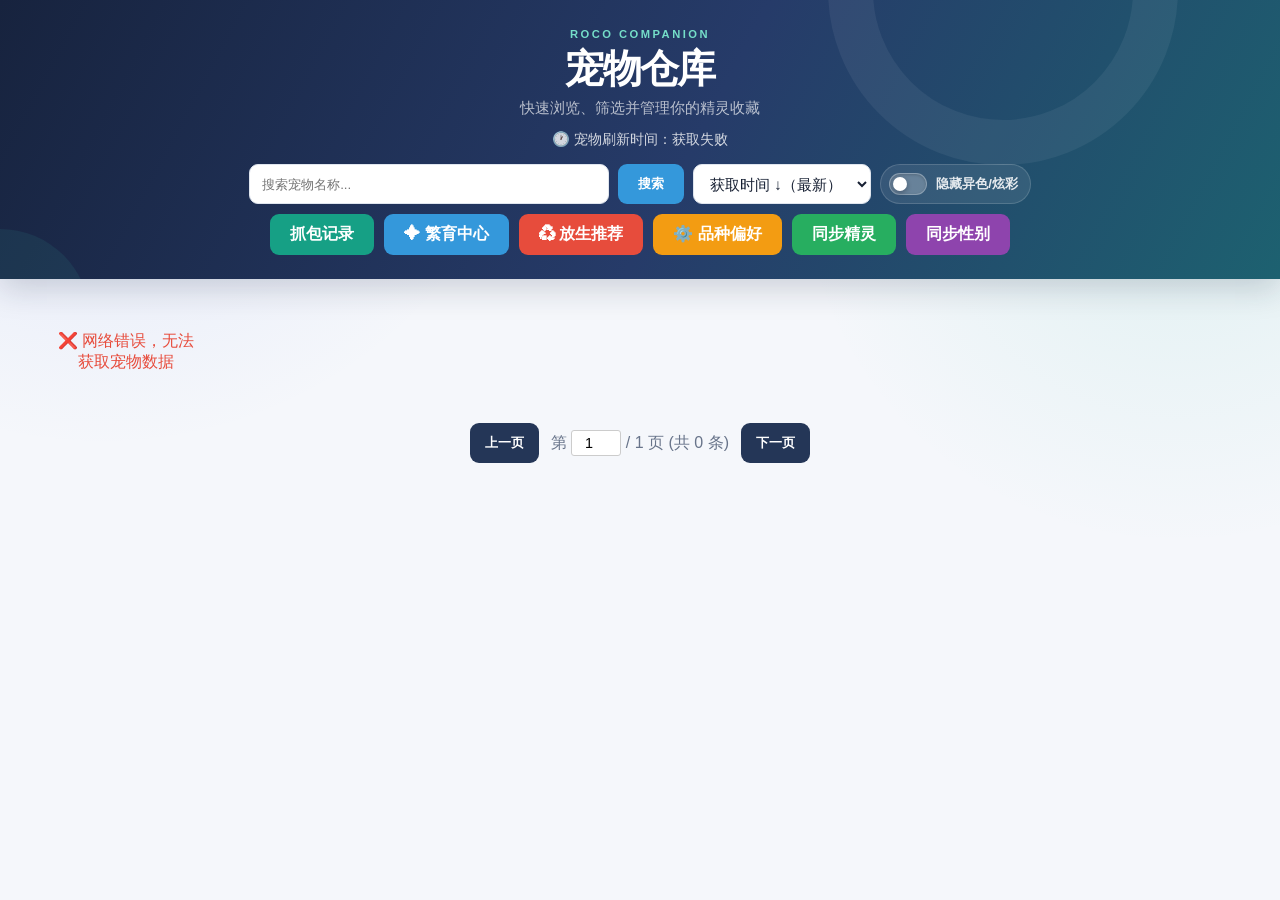
==== frontend/index.html @ fad0c835 "改道记录不限时，并按信封后的下行头解密 下行明文在 16 字节信封之后，opcode 在这段头的前 4 字节。start.bat 会先请求管理员权限，抓包改由停止记录结束。" ====
<!DOCTYPE html>
<html lang="zh-CN">
<head>
    <meta charset="UTF-8">
    <meta name="viewport" content="width=device-width, initial-scale=1.0">
    <title>洛克王国：世界 宠物仓库</title>
    <link rel="stylesheet" href="style.css?v=3">
</head>
<body class="page page-warehouse">
    <div id="app">
        <header class="app-header">
            <div class="header-eyebrow">ROCO COMPANION</div>
            <h1>宠物仓库</h1>
            <p class="header-subtitle">快速浏览、筛选并管理你的精灵收藏</p>
            <div id="refreshTimeDisplay" style="font-size: 0.9em; color: rgba(255,255,255,0.8); margin: 5px 0;">
                🕐 宠物刷新时间：<span id="refreshTimeValue">加载中...</span>
            </div>
            <div class="search-bar">
                <input type="text" id="searchInput" placeholder="搜索宠物名称...">
                <button id="searchBtn">搜索</button>
                <select id="sortSelect" style="padding:6px 10px;border:none;border-radius:4px;font-size:0.95em;cursor:pointer;">
                    <option value="time_desc">获取时间 ↓（最新）</option>
                    <option value="time_asc">获取时间 ↑（最早）</option>
                    <option value="base_id">按图鉴编号 ↑</option>
                </select>
                <label class="mutation-toggle" title="开启后不显示异色、炫彩及异色炫彩精灵">
                    <input type="checkbox" id="hideMutationCheck">
                    <span class="toggle-track" aria-hidden="true"></span>
                    <span class="toggle-label">隐藏异色/炫彩</span>
                </label>
            </div>
            <div class="header-actions" style="margin-top: 10px; display: flex; justify-content: center; gap: 10px; align-items: center;">
                <a href="packets.html" class="nav-btn" style="text-decoration: none; display: inline-block; background: #16a085; color: white; padding: 10px 20px; border-radius: 4px;">抓包记录</a>
                <a href="breeding.html" class="nav-btn nav-primary" style="text-decoration: none; display: inline-block; background: #3498db; color: white; padding: 10px 20px; border-radius: 4px;">✦ 繁育中心</a>
                <a href="release.html" class="nav-btn nav-danger" style="text-decoration: none; display: inline-block; background: #e74c3c; color: white; padding: 10px 20px; border-radius: 4px;">♻ 放生推荐</a>
                <button id="configSpeciesBtn" style="padding: 10px 20px; background: #f39c12; color: white; border: none; border-radius: 4px; cursor: pointer; font-size: 1em;">⚙️ 品种偏好</button>
                <button id="syncBtn" style="padding: 10px 20px; background: #27ae60; color: white; border: none; border-radius: 4px; cursor: pointer; font-size: 1em;">同步精灵</button>
                <button id="syncGenderBtn" style="padding: 10px 20px; background: #8e44ad; color: white; border: none; border-radius: 4px; cursor: pointer; font-size: 1em;">同步性别</button>
            </div>
            <div id="syncProgress" style="display: none; margin-top: 12px; padding: 0 20px;">
                <div style="background: rgba(255,255,255,0.15); border-radius: 4px; overflow: hidden; height: 22px; position: relative;">
                    <div id="syncProgressBar" style="height: 100%; background: linear-gradient(90deg, #2ecc71, #27ae60); width: 0%; transition: width 0.3s ease; border-radius: 4px;"></div>
                    <span id="syncProgressText" style="position: absolute; top: 50%; left: 50%; transform: translate(-50%, -50%); font-size: 0.85em; color: white; text-shadow: 0 1px 2px rgba(0,0,0,0.3);">0%</span>
                </div>
                <div id="syncLog" style="margin-top: 8px; max-height: 120px; overflow-y: auto; font-size: 0.85em; color: rgba(255,255,255,0.85); text-align: left; padding: 0 4px;"></div>
            </div>
            <div id="syncGenderProgress" style="display: none; margin-top: 12px; padding: 0 20px;">
                <div style="background: rgba(255,255,255,0.15); border-radius: 4px; overflow: hidden; height: 22px; position: relative;">
                    <div id="syncGenderProgressBar" style="height: 100%; background: linear-gradient(90deg, #9b59b6, #8e44ad); width: 0%; transition: width 0.3s ease; border-radius: 4px;"></div>
                    <span id="syncGenderProgressText" style="position: absolute; top: 50%; left: 50%; transform: translate(-50%, -50%); font-size: 0.85em; color: white; text-shadow: 0 1px 2px rgba(0,0,0,0.3);">0%</span>
                </div>
                <div id="syncGenderLog" style="margin-top: 8px; max-height: 120px; overflow-y: auto; font-size: 0.85em; color: rgba(255,255,255,0.85); text-align: left; padding: 0 4px;"></div>
            </div>
        </header>

        <main>
            <div id="petList" class="pet-grid">
                <!-- 宠物卡片将在这里动态生成 -->
            </div>
            <div class="pagination">
                <button id="prevBtn">上一页</button>
                <span id="pageInfo">第 <input id="pageInput" type="number" min="1" value="1" style="width:50px;text-align:center;padding:4px;border:1px solid #ccc;border-radius:3px;font-size:0.9em;"> / <span id="totalPages">1</span> 页 (共 <span id="totalCount">0</span> 条)</span>
                <button id="nextBtn">下一页</button>
            </div>
        </main>
    </div>

    <!-- 全局品种配置弹窗 -->
    <div id="globalConfigModal" class="modal-overlay" style="display:none;">
        <div class="modal-content">
            <div class="modal-header">
                <h2>品种偏好配置</h2>
                <button id="closeGlobalConfigBtn" style="background:none;border:none;font-size:1.5em;cursor:pointer;">×</button>
            </div>
            <div class="modal-body">
                <table class="config-table">
                    <thead>
                        <tr>
                            <th>品种名称</th>
                            <th>偏好性格<br><small>点击选</small></th>
                            <th>最少保留</th>
                        </tr>
                    </thead>
                    <tbody id="globalConfigTableBody">
                    </tbody>
                </table>
            </div>
            <div class="modal-footer">
                <button id="saveGlobalConfigBtn" style="padding: 10px 30px; background: #27ae60; color: white; border: none; border-radius: 4px; cursor: pointer; font-size: 1em;">保存全部</button>
                <button id="cancelGlobalConfigBtn" style="padding: 10px 30px; background: #95a5a6; color: white; border: none; border-radius: 4px; cursor: pointer; font-size: 1em; margin-left: 10px;">取消</button>
            </div>
        </div>
    </div>

    <!-- 品种单配弹窗 -->
    <div id="speciesConfigModal" class="modal-overlay" style="display:none;">
        <div class="modal-content" style="max-width: 430px;">
            <div class="modal-header">
                <h2 id="speciesConfigTitle">品种配置</h2>
                <button id="closeSpeciesModalBtn" style="background:none;border:none;font-size:1.5em;cursor:pointer;">×</button>
            </div>
            <div class="modal-body">
                <div class="form-group">
                    <label>偏好性格 (点击选取):</label>
                    <div id="speciesNatureContainer" class="nature-tag-grid"></div>
                </div>
                <div class="form-group">
                    <label>最少保留 (不含特长):</label>
                    <input type="number" id="speciesKeepCount" value="3" min="1" max="99" style="width: 80px; padding: 6px;">
                </div>
            </div>
            <div class="modal-footer">
                <button id="saveSpeciesConfigBtn" style="padding: 10px 30px; background: #27ae60; color: white; border: none; border-radius: 4px; cursor: pointer; font-size: 1em;">保存</button>
                <button id="cancelSpeciesConfigBtn" style="padding: 10px 30px; background: #95a5a6; color: white; border: none; border-radius: 4px; cursor: pointer; font-size: 1em; margin-left: 10px;">取消</button>
            </div>
        </div>
    </div>

    <script src="app.js?v=3"></script>
</body>
</html>
---- frontend/style.css ----
* { box-sizing: border-box; }

body {
    font-family: 'Segoe UI', Tahoma, Geneva, Verdana, sans-serif;
    background-color: #f4f7f6;
    margin: 0;
    padding: 0;
    color: #333;
}

header {
    background-color: #2c3e50;
    color: white;
    padding: 20px;
    text-align: center;
}

.search-bar {
    margin-top: 15px;
}

.search-bar input {
    padding: 10px;
    width: 300px;
    border: none;
    border-radius: 4px;
}

.search-bar button {
    padding: 10px 20px;
    background-color: #3498db;
    color: white;
    border: none;
    border-radius: 4px;
    cursor: pointer;
}

.search-bar button:hover {
    background-color: #2980b9;
}

main {
    padding: 20px;
    max-width: 1600px;
    margin: 0 auto;
}

.pet-grid {
    display: grid;
    grid-template-columns: repeat(6, 1fr);
    gap: 15px;
}

.pet-card {
    background: white;
    border-radius: 8px;
    box-shadow: 0 4px 6px rgba(0,0,0,0.1);
    padding: 12px;
    transition: transform 0.2s, background-color 0.3s;
    min-width: 240px;
}

.pet-card.male {
    background-color: #e3f2fd;
}

.pet-card.female {
    background-color: #fce4ec;
}

.gender-male { color: #1976d2; font-weight: bold; }
.gender-female { color: #c2185b; font-weight: bold; }

.pet-card:hover {
    transform: translateY(-5px);
}

/* ---- 放生推荐状态边框 ---- */
.pet-card.card-recommended {
    border: 2px solid #e74c3c;
    box-shadow: 0 4px 6px rgba(231, 76, 60, 0.15);
}

.pet-card.card-kept {
    border: 2px solid #27ae60;
    box-shadow: 0 4px 6px rgba(39, 174, 96, 0.15);
}

/* ---- 放生推荐徽章 ---- */
.release-badge {
    display: inline-block;
    font-size: 0.75em;
    padding: 2px 6px;
    border-radius: 3px;
    font-weight: bold;
    margin-left: 4px;
}

.release-badge.rec {
    background: #fde8e8;
    color: #c0392b;
}

.release-badge.kept {
    background: #e8f8e8;
    color: #27ae60;
}

/* ---- 头部 ---- */
.pet-header {
    display: flex;
    justify-content: space-between;
    align-items: center;
    border-bottom: 1px solid #eee;
    padding-bottom: 8px;
    margin-bottom: 8px;
    gap: 4px;
}

.pet-header-left {
    display: flex;
    align-items: center;
    gap: 6px;
    min-width: 0;
}

.ball-icon {
    width: 28px;
    height: 28px;
    border-radius: 50%;
    flex-shrink: 0;
}

.pet-name {
    font-size: 1.1em;
    font-weight: bold;
    white-space: nowrap;
    overflow: hidden;
    text-overflow: ellipsis;
}

.pet-level {
    color: #7f8c8d;
    font-size: 0.85em;
    white-space: nowrap;
}

.pet-sn {
    color: #95a5a6;
    font-size: 0.75em;
    white-space: nowrap;
}

/* ---- 徽章行 ---- */
.badge-row {
    display: flex;
    flex-wrap: wrap;
    gap: 4px;
    margin-bottom: 8px;
    align-items: center;
}

.badge {
    display: inline-flex;
    align-items: center;
    gap: 3px;
    padding: 2px 6px;
    border-radius: 3px;
    font-size: 0.7em;
    font-weight: bold;
    white-space: nowrap;
    line-height: 1.4;
}

.badge-talent-1 { background:#ecf0f1; color:#7f8c8d; }
.badge-talent-2 { background:#d1f2eb; color:#1abc9c; }
.badge-talent-3 { background:#d6eaf8; color:#3498db; }
.badge-talent-4 { background:#fef5e7; color:#f39c12; }

.badge-bloodline {
    background: #f3e5f5;
    color: #7b1fa2;
}

.badge-type {
    background: #e8eaf6;
    color: #283593;
}

.badge-medal {
    background: #fff8e1;
    color: #f57f17;
    cursor: default;
}

.badge-talent-skill {
    background: #fef9e7;
    color: #d4ac0d;
    border: 1px solid #f9e79f;
}

/* ---- 内容区 ---- */
.pet-content {
    display: flex;
    justify-content: center;
    align-items: center;
    margin-bottom: 8px;
}

.hexagon-container { flex: 0 0 auto; }

/* ---- 个体值表格 ---- */
.stats-table {
    width: 100%;
    border-collapse: collapse;
    font-size: 0.78em;
    margin-bottom: 8px;
}

.stats-table th,
.stats-table td {
    padding: 2px 4px;
    text-align: center;
    border-bottom: 1px solid #f0f0f0;
}

.stats-table th {
    color: #95a5a6;
    font-weight: normal;
    font-size: 0.9em;
}

.stat-buff  { color: #27ae60; font-weight: bold; }
.stat-debuff { color: #e74c3c; font-weight: bold; }
.stat-talent-positive { color: #f39c12; font-weight: bold; }
.stat-talent-zero { color: #bdc3c7; }

/* ---- 额外信息 ---- */
.extra-info {
    border-top: 1px dashed #eee;
    padding-top: 5px;
    margin-top: 5px;
    font-size: 0.75em;
    color: #7f8c8d;
    display: grid;
    grid-template-columns: 1fr 1fr;
    gap: 2px;
}

.extra-info > div {
    padding: 1px 2px;
}

/* ---- 天赋评级底栏 ---- */
.talent-rank {
    margin-top: 8px;
    padding: 4px;
    border-radius: 4px;
    text-align: center;
    font-weight: bold;
    font-size: 0.85em;
}

.rank-1 { background-color: #ecf0f1; color: #7f8c8d; }
.rank-2 { background-color: #d1f2eb; color: #1abc9c; }
.rank-3 { background-color: #d6eaf8; color: #3498db; }
.rank-4 { background-color: #fef5e7; color: #f39c12; }

/* ---- 翻页 ---- */
.pagination {
    margin-top: 30px;
    text-align: center;
}

.pagination button {
    padding: 10px 15px;
    margin: 0 10px;
    background-color: #2c3e50;
    color: white;
    border: none;
    border-radius: 4px;
    cursor: pointer;
}

.pagination button:disabled {
    background-color: #bdc3c7;
    cursor: not-allowed;
}

/* ---- 尺子 ---- */
.ruler-wrapper {
    margin-top: 2px;
}

.ruler-label {
    font-size: 0.9em;
    margin-bottom: 1px;
    color: #34495e;
}

.ruler-container {
    position: relative;
    height: 5px;
    background-color: #e0e0e0;
    border-radius: 3px;
    margin-bottom: 1px;
}

.ruler-marker {
    position: absolute;
    top: -2px;
    width: 3px;
    height: 9px;
    background-color: #e74c3c;
    border-radius: 2px;
    transform: translateX(-50%);
    box-shadow: 0 0 2px rgba(0,0,0,0.5);
    z-index: 1;
}

.ruler-range {
    display: flex;
    justify-content: space-between;
    font-size: 0.8em;
    color: #bdc3c7;
}

/* ---- 性别按钮 ---- */
.gender-setter {
    margin-top: 8px;
    display: flex;
    justify-content: center;
    gap: 5px;
}

.gender-setter button {
    font-size: 0.75em;
    padding: 2px 6px;
    cursor: pointer;
    border: 1px solid #ccc;
    border-radius: 3px;
    background: #fff;
    color: #555;
}

.gender-setter button:hover {
    background: #f0f0f0;
}

/* ---- 属性名颜色对照 ---- */
.stat-label-hp   { color: #e74c3c; }
.stat-label-atk  { color: #e67e22; }
.stat-label-def  { color: #3498db; }
.stat-label-spa  { color: #9b59b6; }
.stat-label-spd  { color: #1abc9c; }
.stat-label-spe  { color: #f1c40f; }

/* ==================================
   放生推荐页面样式
   ================================== */

/* ---- 概览统计 ---- */
.release-summary {
    display: flex;
    gap: 20px;
    margin-bottom: 20px;
    flex-wrap: wrap;
}

.summary-loading {
    padding: 30px;
    text-align: center;
    color: #95a5a6;
    font-size: 1.1em;
    width: 100%;
}

.summary-stat {
    background: white;
    border-radius: 8px;
    box-shadow: 0 2px 4px rgba(0,0,0,0.08);
    padding: 20px 25px;
    flex: 1;
    min-width: 180px;
    text-align: center;
    display: flex;
    flex-direction: column;
    align-items: center;
    gap: 4px;
}

.summary-stat.recommended {
    border-left: 4px solid #e74c3c;
}

.summary-stat.kept {
    border-left: 4px solid #f39c12;
}

.summary-icon {
    font-size: 1.5em;
}

.summary-label {
    font-size: 0.85em;
    color: #7f8c8d;
}

.summary-value {
    font-size: 1.8em;
    font-weight: bold;
    color: #2c3e50;
}

/* ---- 筛选栏 ---- */
.release-filter-bar {
    background: white;
    border-radius: 8px;
    box-shadow: 0 2px 4px rgba(0,0,0,0.08);
    padding: 12px 20px;
    margin-bottom: 20px;
    display: flex;
    align-items: center;
    gap: 8px;
    flex-wrap: wrap;
    font-size: 0.9em;
}

.release-filter-bar select,
.release-filter-bar input {
    padding: 6px 10px;
    border: 1px solid #ddd;
    border-radius: 4px;
    font-size: 0.9em;
}

/* ---- 品种分组 ---- */
.species-group {
    background: white;
    border-radius: 8px;
    box-shadow: 0 2px 4px rgba(0,0,0,0.08);
    padding: 16px;
    margin-bottom: 16px;
}

.species-group-header {
    display: flex;
    justify-content: space-between;
    align-items: center;
    margin-bottom: 12px;
    padding-bottom: 8px;
    border-bottom: 2px solid #ecf0f1;
}

.species-group-title {
    font-size: 1.15em;
    font-weight: bold;
    color: #2c3e50;
}

.species-group-count {
    font-size: 0.8em;
    font-weight: normal;
    color: #7f8c8d;
}

.text-kept { color: #27ae60; }
.text-recommended { color: #e74c3c; }

.species-member-list {
    font-size: 0.85em;
    color: #7f8c8d;
    margin-bottom: 10px;
    padding: 4px 8px;
    background: #f8f9fa;
    border-radius: 4px;
    display: inline-block;
}

.config-species-btn {
    padding: 6px 14px;
    background: #f39c12;
    color: white;
    border: none;
    border-radius: 4px;
    cursor: pointer;
    font-size: 0.85em;
}

.config-species-btn:hover {
    background: #e67e22;
}

.species-pet-grid {
    display: grid;
    grid-template-columns: repeat(auto-fill, minmax(200px, 1fr));
    gap: 12px;
}

/* ---- 放生推荐卡片 ---- */
.release-pet-card {
    background: #fafafa;
    border-radius: 8px;
    padding: 10px;
    text-align: center;
    border: 2px solid #ecf0f1;
    position: relative;
    font-size: 0.85em;
}

.release-pet-card.recommended {
    border-color: #e74c3c;
    background: #fdf2f2;
}

.release-pet-card.kept {
    border-color: #27ae60;
    background: #f0faf4;
}

.release-pet-card.male {
    background-color: #e3f2fd;
}

.release-pet-card.female {
    background-color: #fce4ec;
}

.release-card-badge {
    font-size: 0.75em;
    font-weight: bold;
    padding: 2px 8px;
    border-radius: 3px;
    margin-bottom: 6px;
    display: inline-block;
}

.badge-rec {
    background: #fdecea;
    color: #e74c3c;
}

.badge-keep {
    background: #e8f8f0;
    color: #27ae60;
}

.release-card-header {
    display: flex;
    justify-content: space-between;
    font-size: 0.8em;
    color: #95a5a6;
    margin-bottom: 4px;
}

.release-card-score {
    font-size: 2em;
    font-weight: bold;
    margin: 4px 0;
    line-height: 1.2;
}

.score-high { color: #27ae60; }
.score-mid { color: #f39c12; }
.score-low { color: #e74c3c; }

.release-card-name {
    font-weight: bold;
    font-size: 0.95em;
    margin-bottom: 4px;
    white-space: nowrap;
    overflow: hidden;
    text-overflow: ellipsis;
}

.release-card-stats {
    font-size: 0.8em;
    color: #7f8c8d;
    margin-bottom: 4px;
}

.release-reasons {
    font-size: 0.75em;
    color: #95a5a6;
    margin-top: 4px;
    display: flex;
    flex-direction: column;
    gap: 2px;
}

.release-reasons span {
    background: #f0f0f0;
    padding: 1px 6px;
    border-radius: 3px;
    display: inline-block;
}

.release-reasons.reasons-kept span {
    background: #e8f5e9;
    color: #2e7d32;
}

/* ---- 弹窗 ---- */
.modal-overlay {
    position: fixed;
    top: 0;
    left: 0;
    width: 100%;
    height: 100%;
    background: rgba(0, 0, 0, 0.5);
    display: flex;
    justify-content: center;
    align-items: center;
    z-index: 1000;
}

.modal-content {
    background: white;
    border-radius: 8px;
    box-shadow: 0 8px 32px rgba(0,0,0,0.2);
    max-width: 900px;
    width: 90%;
    max-height: 80vh;
    display: flex;
    flex-direction: column;
}

.modal-header {
    display: flex;
    justify-content: space-between;
    align-items: center;
    padding: 16px 20px;
    border-bottom: 1px solid #ecf0f1;
}

.modal-header h2 {
    margin: 0;
    font-size: 1.2em;
}

.modal-body {
    padding: 16px 20px;
    overflow-y: auto;
    flex: 1;
}

.modal-footer {
    padding: 12px 20px;
    border-top: 1px solid #ecf0f1;
    text-align: right;
}

/* ---- 配置表格 ---- */
.config-table {
    width: 100%;
    border-collapse: collapse;
}

.config-table th,
.config-table td {
    padding: 8px 10px;
    text-align: left;
    border-bottom: 1px solid #f0f0f0;
}

.config-table th {
    font-size: 0.85em;
    color: #7f8c8d;
    font-weight: normal;
}

.config-table select,
.config-table input {
    padding: 4px 8px;
    border: 1px solid #ddd;
    border-radius: 4px;
    font-size: 0.9em;
}

/* ---- 性格标签点选（按属性分组排列） ---- */
.nature-tag-grid {
    display: flex;
    flex-wrap: wrap;
    gap: 6px;
    max-width: 420px;
}

.nature-group {
    display: flex;
    flex-direction: column;
    gap: 3px;
    min-width: 58px;
}

.nature-group-label {
    font-size: 0.7em;
    font-weight: bold;
    color: #7f8c8d;
    text-align: center;
    padding: 2px 0;
    border-bottom: 1px solid #ecf0f1;
    margin-bottom: 2px;
}

.nature-tag {
    display: block;
    padding: 2px 4px;
    font-size: 0.72em;
    border: 1px solid #bdc3c7;
    border-radius: 4px;
    cursor: pointer;
    user-select: none;
    transition: all 0.15s;
    background: #fff;
    color: #2c3e50;
    text-align: center;
}

.nature-tag:hover {
    border-color: #3498db;
    background: #ebf5fb;
}

.nature-tag.selected {
    border-color: #27ae60;
    background: #e8f8e8;
    color: #1e8449;
    font-weight: bold;
}

/* 全局配置表格中的标签网格 */
.config-table .nature-tag-grid {
    max-width: 480px;
}

/* ---- 表单组 ---- */
.form-group {
    margin-bottom: 12px;
}

.form-group label {
    display: block;
    margin-bottom: 4px;
    font-size: 0.9em;
    color: #555;
}

.form-group select,
.form-group input {
    padding: 6px 10px;
    border: 1px solid #ddd;
    border-radius: 4px;
    font-size: 0.95em;
}

/* ==================================
   2026 UI refresh — shared design system
   ================================== */
:root {
    --ink: #172033;
    --muted: #68748a;
    --line: #dfe5ee;
    --surface: rgba(255, 255, 255, 0.94);
    --primary: #3566e8;
    --primary-dark: #264fc5;
    --teal: #0f9f87;
    --danger: #df5262;
    --warning: #df942d;
    --radius-sm: 9px;
    --radius-md: 15px;
    --radius-lg: 22px;
    --shadow-sm: 0 5px 16px rgba(28, 39, 66, 0.07);
    --shadow-md: 0 14px 35px rgba(28, 39, 66, 0.11);
}

html { color-scheme: light; }

body.page {
    min-height: 100vh;
    color: var(--ink);
    background:
        radial-gradient(circle at 8% 0%, rgba(82, 116, 231, 0.13), transparent 28rem),
        radial-gradient(circle at 92% 18%, rgba(37, 184, 157, 0.10), transparent 24rem),
        #f5f7fb;
    font-family: Inter, "Microsoft YaHei UI", "PingFang SC", "Segoe UI", sans-serif;
}

.app-header {
    position: relative;
    overflow: hidden;
    padding: 28px clamp(18px, 4vw, 64px) 24px;
    background: linear-gradient(118deg, #17233e 0%, #263b69 54%, #1d6170 100%);
    box-shadow: 0 10px 30px rgba(22, 34, 61, 0.18);
}

.app-header::before,
.app-header::after {
    content: "";
    position: absolute;
    border-radius: 50%;
    pointer-events: none;
}

.app-header::before {
    width: 260px;
    height: 260px;
    right: 8%;
    top: -185px;
    border: 45px solid rgba(255,255,255,0.06);
}

.app-header::after {
    width: 180px;
    height: 180px;
    left: -90px;
    bottom: -130px;
    background: rgba(70, 219, 186, 0.08);
}

.header-eyebrow {
    position: relative;
    z-index: 1;
    margin-bottom: 5px;
    color: #75dec9;
    font-size: 0.7rem;
    font-weight: 800;
    letter-spacing: 0.22em;
}

.app-header h1 {
    position: relative;
    z-index: 1;
    margin: 0;
    font-size: clamp(1.65rem, 3.3vw, 2.45rem);
    line-height: 1.2;
    letter-spacing: -0.04em;
}

.header-subtitle {
    position: relative;
    z-index: 1;
    margin: 7px 0 12px;
    color: rgba(255,255,255,0.68);
    font-size: 0.92rem;
}

.header-actions,
.search-bar {
    position: relative;
    z-index: 1;
    flex-wrap: wrap;
}

.search-bar {
    display: flex;
    justify-content: center;
    align-items: center;
    gap: 9px;
}

.search-bar input,
.search-bar select,
.release-filter-bar input,
.release-filter-bar select,
.form-group input,
.form-group select,
.slot-editor select {
    min-height: 40px;
    padding: 8px 12px !important;
    color: var(--ink);
    background: #fff;
    border: 1px solid var(--line) !important;
    border-radius: var(--radius-sm) !important;
    outline: none;
    transition: border-color .18s, box-shadow .18s;
}

.search-bar input:focus,
.search-bar select:focus,
.release-filter-bar input:focus,
.release-filter-bar select:focus,
.form-group input:focus,
.form-group select:focus {
    border-color: #6c8ff0 !important;
    box-shadow: 0 0 0 4px rgba(53,102,232,.13);
}

.search-bar input[type="text"] { width: min(360px, 70vw); }

.mutation-toggle {
    display: inline-flex;
    align-items: center;
    gap: 9px;
    min-height: 40px;
    padding: 6px 12px 6px 8px;
    color: rgba(255,255,255,.88);
    background: rgba(255,255,255,.09);
    border: 1px solid rgba(255,255,255,.15);
    border-radius: 999px;
    cursor: pointer;
    user-select: none;
    white-space: nowrap;
    transition: background .18s, border-color .18s, box-shadow .18s;
}

.mutation-toggle:hover {
    background: rgba(255,255,255,.14);
    border-color: rgba(255,255,255,.26);
}

.mutation-toggle input[type="checkbox"] {
    position: absolute;
    width: 1px !important;
    height: 1px !important;
    min-height: 0 !important;
    margin: 0;
    padding: 0 !important;
    opacity: 0;
    pointer-events: none;
}

.toggle-track {
    position: relative;
    flex: 0 0 38px;
    width: 38px;
    height: 22px;
    background: rgba(255,255,255,.25);
    border: 1px solid rgba(255,255,255,.22);
    border-radius: 999px;
    box-shadow: inset 0 1px 3px rgba(0,0,0,.18);
    transition: background .2s, border-color .2s;
}

.toggle-track::after {
    content: "";
    position: absolute;
    top: 3px;
    left: 3px;
    width: 14px;
    height: 14px;
    background: #fff;
    border-radius: 50%;
    box-shadow: 0 2px 5px rgba(11,20,38,.35);
    transition: transform .2s cubic-bezier(.2,.8,.2,1);
}

.mutation-toggle input:checked + .toggle-track {
    background: #31c5a5;
    border-color: #6be3ca;
}

.mutation-toggle input:checked + .toggle-track::after {
    transform: translateX(16px);
}

.mutation-toggle input:focus-visible + .toggle-track {
    outline: 3px solid rgba(117,222,201,.55);
    outline-offset: 3px;
}

.toggle-label {
    font-size: .84rem;
    font-weight: 700;
}

button,
.nav-btn {
    min-height: 40px;
    border-radius: var(--radius-sm) !important;
    font-weight: 700;
    transition: transform .16s, box-shadow .16s, opacity .16s, background .16s;
}

button:not(:disabled):hover,
.nav-btn:hover {
    transform: translateY(-1px);
    box-shadow: 0 7px 18px rgba(20,31,54,.18);
}

button:focus-visible,
.nav-btn:focus-visible,
input:focus-visible,
select:focus-visible {
    outline: 3px solid rgba(117, 222, 201, .55);
    outline-offset: 2px;
}

main { padding: clamp(16px, 2.5vw, 32px); }

.pet-grid {
    grid-template-columns: repeat(6, 1fr);
    gap: 18px;
}

.pet-card {
    position: relative;
    overflow: hidden;
    min-width: 0;
    padding: 15px;
    border: 1px solid rgba(214,221,233,.9);
    border-radius: var(--radius-md);
    box-shadow: var(--shadow-sm);
}

.pet-card.male {
    background: linear-gradient(145deg, #ffffff 28%, #d8ebff 100%);
    border-left: 5px solid #2f7de1;
}

.pet-card.female {
    background: linear-gradient(145deg, #ffffff 28%, #ffdce9 100%);
    border-left: 5px solid #df4f83;
}

.pet-card.male .pet-header {
    border-bottom-color: rgba(47, 125, 225, .32);
}

.pet-card.female .pet-header {
    border-bottom-color: rgba(223, 79, 131, .32);
}

.pet-card .gender-male,
.release-pet-card .gender-male {
    display: inline-flex;
    align-items: center;
    justify-content: center;
    min-width: 20px;
    height: 20px;
    padding: 0 5px;
    color: #fff;
    background: #2672cf;
    border-radius: 999px;
    font-weight: 900;
    line-height: 1;
}

.pet-card .gender-female,
.release-pet-card .gender-female {
    display: inline-flex;
    align-items: center;
    justify-content: center;
    min-width: 20px;
    height: 20px;
    padding: 0 5px;
    color: #fff;
    background: #d9437a;
    border-radius: 999px;
    font-weight: 900;
    line-height: 1;
}

.pet-card:hover {
    transform: translateY(-4px);
    box-shadow: var(--shadow-md);
}

/* 放生状态使用顶部色条，和左侧的性别色条互不冲突 */
.pet-card.card-recommended {
    border-top: 3px solid #e33e52;
    border-right: 2px solid rgba(227, 62, 82, .62);
    border-bottom: 2px solid rgba(227, 62, 82, .62);
    box-shadow: 0 8px 22px rgba(227, 62, 82, .16);
}

.pet-card.card-kept {
    border-top: 3px solid #18a66f;
    border-right: 2px solid rgba(24, 166, 111, .55);
    border-bottom: 2px solid rgba(24, 166, 111, .55);
    box-shadow: 0 8px 22px rgba(24, 166, 111, .13);
}

.pet-card.card-recommended::before,
.pet-card.card-kept::before {
    content: "";
    position: absolute;
    z-index: 2;
    top: 0;
    left: 0;
    right: 0;
    height: 5px;
}

.pet-card.card-recommended::before {
    background: linear-gradient(90deg, #f06a77, #d92f48);
}

.pet-card.card-kept::before {
    background: linear-gradient(90deg, #35c78e, #119964);
}

.pet-card .release-badge {
    padding: 5px 9px;
    border-radius: 999px;
    border: 1px solid transparent;
    font-size: .72rem;
    letter-spacing: .01em;
    box-shadow: 0 3px 9px rgba(20, 31, 54, .14);
}

.pet-card .release-badge.rec {
    color: #fff;
    background: linear-gradient(135deg, #ee5a6b, #d92f48);
    border-color: #ff8994;
}

.pet-card .release-badge.kept {
    color: #fff;
    background: linear-gradient(135deg, #2fbd85, #0d9661);
    border-color: #62d7a8;
}

.pet-header {
    min-height: 42px;
    border-bottom-color: var(--line);
}

.pet-name { color: var(--ink); letter-spacing: -0.02em; }
.pet-sn, .pet-level { color: var(--muted); }
.badge { padding: 3px 7px; border-radius: 999px; }
.extra-info { color: var(--muted); border-top-color: var(--line); }
.talent-rank { padding: 6px; border-radius: 8px; }

.pagination {
    display: flex;
    justify-content: center;
    align-items: center;
    gap: 12px;
    color: var(--muted);
}

.pagination button {
    margin: 0;
    background: #243657;
}

.release-summary { gap: 14px; }

.summary-stat,
.release-filter-bar,
.species-group,
.top-breeding-bar {
    border: 1px solid rgba(214,221,233,.85) !important;
    border-radius: var(--radius-md) !important;
    box-shadow: var(--shadow-sm) !important;
}

.summary-stat { text-align: left; align-items: flex-start; padding: 18px 20px; }
.summary-value { color: var(--ink); }
.release-filter-bar { gap: 10px; padding: 14px 16px; }
.species-group { padding: 18px; }
.species-group-header { border-bottom: 1px solid var(--line); }
.species-pet-grid { grid-template-columns: repeat(auto-fill, minmax(190px, 1fr)); gap: 13px; }

.release-pet-card {
    padding: 13px;
    border-radius: 12px;
    transition: transform .16s, box-shadow .16s;
}

.release-pet-card:hover { transform: translateY(-3px); box-shadow: var(--shadow-sm); }

.release-pet-card.male {
    background: linear-gradient(145deg, #f8fcff 20%, #cfe6ff 100%);
    border-left: 5px solid #2f7de1;
}

.release-pet-card.female {
    background: linear-gradient(145deg, #fffafd 20%, #ffd3e3 100%);
    border-left: 5px solid #df4f83;
}
.release-card-badge { border-radius: 999px; padding: 4px 9px; }

.release-pet-card .release-card-badge {
    display: block;
    width: calc(100% + 10px);
    margin: -7px -5px 9px;
    padding: 7px 10px;
    color: #fff;
    border: 1px solid transparent;
    font-size: .78rem;
    letter-spacing: .04em;
    box-shadow: 0 4px 10px rgba(20,31,54,.12);
}

.release-pet-card .release-card-badge.badge-rec {
    background: linear-gradient(135deg, #ee5a6b, #d92f48);
    border-color: #ff8994;
}

.release-pet-card .release-card-badge.badge-keep {
    background: linear-gradient(135deg, #2fbd85, #0d9661);
    border-color: #62d7a8;
}

.release-pet-card.recommended {
    border-top: 4px solid #db334b;
    box-shadow: 0 7px 18px rgba(219, 51, 75, .13);
}

.release-pet-card.kept {
    border-top: 4px solid #129b66;
    box-shadow: 0 7px 18px rgba(18, 155, 102, .12);
}

.modal-overlay {
    padding: 18px;
    background: rgba(18, 27, 46, .62);
    backdrop-filter: blur(7px);
}

.modal-content {
    width: min(94vw, 900px);
    border: 1px solid rgba(255,255,255,.7);
    border-radius: var(--radius-lg);
    box-shadow: 0 24px 70px rgba(14,22,39,.28);
}

.modal-header { padding: 18px 22px; }
.modal-body { padding: 20px 22px; }
.modal-footer { padding: 14px 22px; }
.nature-tag { padding: 4px 6px; border-radius: 7px; }

body.page-breeding { height: 100vh; }
.page-breeding .app-header { flex: 0 0 auto; padding-top: 20px; padding-bottom: 18px; }
.page-breeding .top-breeding-bar { margin: 14px 20px; padding: 12px 16px; }
.page-breeding .container { gap: 0; }
.page-breeding .sidebar {
    width: 320px;
    padding: 22px;
    border-right: 1px solid var(--line);
    box-shadow: 7px 0 24px rgba(28,39,66,.05);
}
.page-breeding .sidebar h3 { border-bottom-color: var(--primary); color: var(--ink); }
.page-breeding .main-content { background: transparent; padding: 24px; }
.page-breeding .recommend-btn { background: linear-gradient(135deg, var(--primary), #6787ed); border-radius: 10px; }
.page-breeding .recommendation-pair { background: var(--surface); border-color: var(--line); box-shadow: var(--shadow-sm); }
.page-breeding .slot-editor, .page-breeding .slot-list-item { border-color: var(--line); border-radius: 9px; }
.page-breeding .nav-links a { color: var(--primary); }

@media (max-width: 760px) {
    .app-header { padding: 22px 14px 20px; }
    .header-subtitle { font-size: .84rem; }
    .header-actions { gap: 7px !important; }
    .header-actions > * { flex: 1 1 140px; text-align: center; padding-inline: 10px !important; }
    .search-bar input[type="text"] { flex: 1 1 100%; width: 100%; }
    .search-bar select { flex: 1 1 180px; }
    .mutation-toggle { flex: 0 0 auto; }
    main { padding: 14px; }
    .pet-grid { grid-template-columns: 1fr; }
    .release-summary { display: grid; grid-template-columns: 1fr 1fr; }
    .summary-stat { min-width: 0; padding: 14px; }
    .release-filter-bar { align-items: stretch; }
    .release-filter-bar > * { flex: 1 1 130px; }
    .species-group-header { align-items: flex-start; gap: 10px; }
    .species-group-count { display: block; margin-top: 4px; }
    .pagination { flex-wrap: wrap; font-size: .85rem; }
    .config-table { min-width: 650px; }
    .modal-body { overflow-x: auto; }
    body.page-breeding { height: auto !important; min-height: 100vh; }
    .page-breeding .container { display: block; overflow: visible; }
    .page-breeding .sidebar { width: 100%; height: auto; overflow: visible; border-right: 0; }
    .page-breeding .main-content { height: auto; overflow: visible; }
    .page-breeding .top-breeding-bar { margin: 12px; }
    .page-breeding .recommendation-pair { padding: 14px; gap: 12px; }
    .page-breeding .pet-card-wrapper { min-width: 100%; }
}

@media (prefers-reduced-motion: reduce) {
    *, *::before, *::after { scroll-behavior: auto !important; transition: none !important; }
}
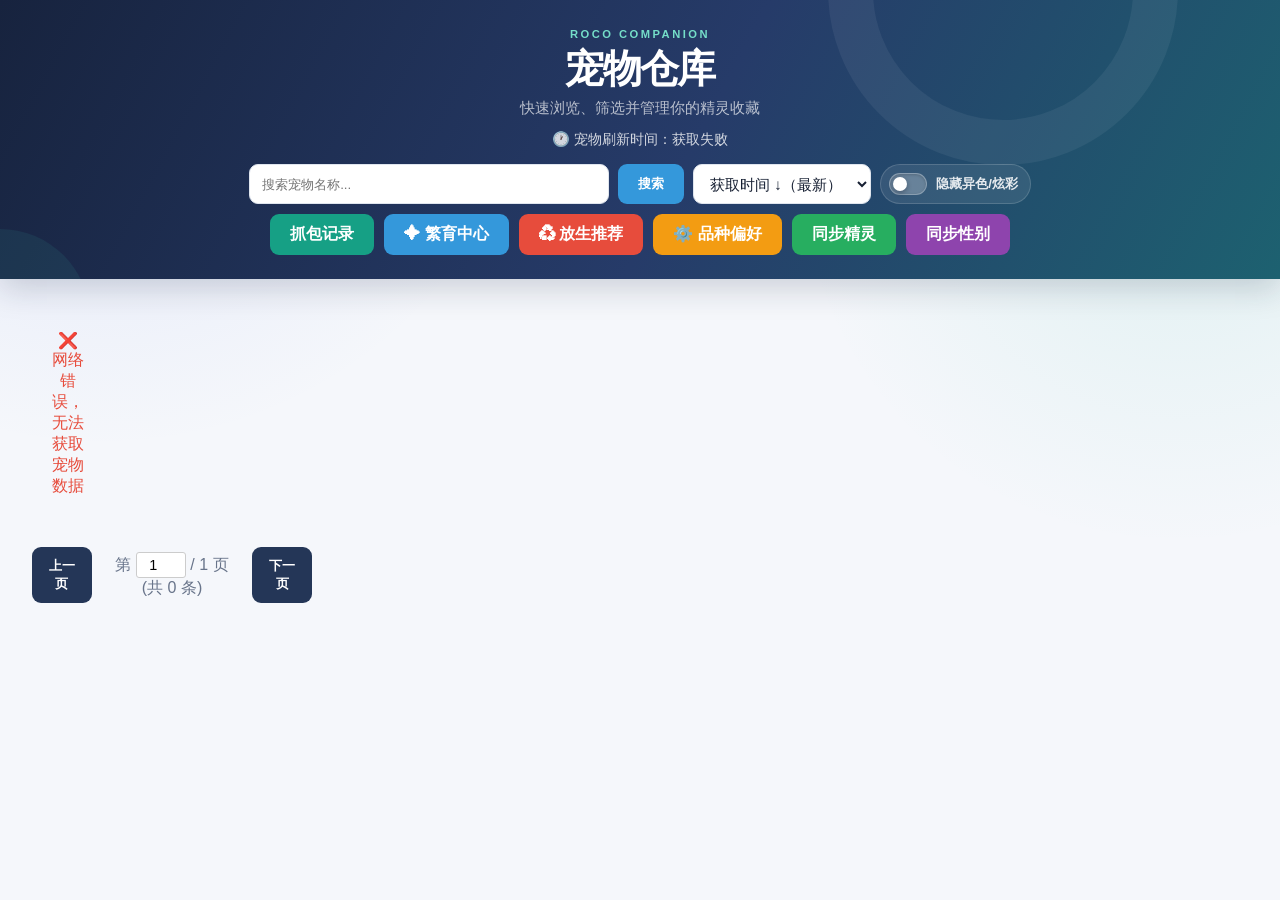
==== commit 6bb9129e: "在侧边栏显示大世界队伍，仓库列表默认隐藏这些精灵 登录包里的三支满编队伍会记到精灵上。整库同步时不再把它们标成已放生。" ====
--- a/frontend/index.html
+++ b/frontend/index.html
@@ -4,7 +4,7 @@
     <meta charset="UTF-8">
     <meta name="viewport" content="width=device-width, initial-scale=1.0">
     <title>洛克王国：世界 宠物仓库</title>
-    <link rel="stylesheet" href="style.css?v=3">
+    <link rel="stylesheet" href="style.css?v=5">
 </head>
 <body class="page page-warehouse">
     <div id="app">
@@ -53,7 +53,15 @@
             </div>
         </header>
 
-        <main>
+        <main class="warehouse-layout">
+            <aside id="worldSidebar" class="world-sidebar" hidden>
+                <div class="world-sidebar-head">
+                    <h2>大世界队伍</h2>
+                    <button id="toggleWorldTeamBtn" type="button">在仓库中显示</button>
+                </div>
+                <section id="worldTeams" class="world-teams"></section>
+            </aside>
+            <div class="warehouse-main">
             <div id="petList" class="pet-grid">
                 <!-- 宠物卡片将在这里动态生成 -->
             </div>
@@ -61,6 +69,7 @@
                 <button id="prevBtn">上一页</button>
                 <span id="pageInfo">第 <input id="pageInput" type="number" min="1" value="1" style="width:50px;text-align:center;padding:4px;border:1px solid #ccc;border-radius:3px;font-size:0.9em;"> / <span id="totalPages">1</span> 页 (共 <span id="totalCount">0</span> 条)</span>
                 <button id="nextBtn">下一页</button>
+            </div>
             </div>
         </main>
     </div>
@@ -116,6 +125,6 @@
         </div>
     </div>
 
-    <script src="app.js?v=3"></script>
+    <script src="app.js?v=5"></script>
 </body>
 </html>
--- a/frontend/style.css
+++ b/frontend/style.css
@@ -13,6 +13,75 @@
     color: white;
     padding: 20px;
     text-align: center;
+}
+
+.warehouse-layout {
+    display: grid;
+    grid-template-columns: 280px minmax(0, 1fr);
+    gap: 18px;
+    align-items: start;
+}
+
+.world-sidebar {
+    position: sticky;
+    top: 16px;
+    max-height: calc(100vh - 32px);
+    overflow: auto;
+    padding: 14px;
+    background: var(--surface, #fff);
+    border: 1px solid var(--line, #dfe5ee);
+    border-radius: var(--radius-md, 15px);
+    box-shadow: var(--shadow-sm, 0 5px 16px rgba(28, 39, 66, 0.07));
+}
+
+.world-sidebar-head {
+    display: flex;
+    flex-direction: column;
+    gap: 8px;
+    margin-bottom: 12px;
+}
+
+.world-sidebar-head h2 {
+    margin: 0;
+    font-size: 1rem;
+    color: #0e6655;
+}
+
+.world-sidebar-head button {
+    background: #0e6655;
+    color: #fff;
+    border: 0;
+    cursor: pointer;
+    padding: 8px 10px;
+}
+
+.world-teams {
+    display: grid;
+    gap: 12px;
+}
+
+.world-team h3 {
+    margin: 0 0 6px;
+    font-size: 0.86rem;
+    color: #0e6655;
+}
+
+.world-team-pets {
+    display: grid;
+    gap: 6px;
+}
+
+.world-team-pet {
+    background: #e8f8f5;
+    color: #0e6655;
+    border-radius: 8px;
+    padding: 6px 8px;
+    font-size: 0.84rem;
+}
+
+.badge-world-team {
+    background: #0e6655;
+    color: #fff;
 }
 
 .search-bar {
@@ -1247,6 +1316,8 @@
     .search-bar select { flex: 1 1 180px; }
     .mutation-toggle { flex: 0 0 auto; }
     main { padding: 14px; }
+    .warehouse-layout { grid-template-columns: 1fr; }
+    .world-sidebar { position: static; max-height: none; }
     .pet-grid { grid-template-columns: 1fr; }
     .release-summary { display: grid; grid-template-columns: 1fr 1fr; }
     .summary-stat { min-width: 0; padding: 14px; }
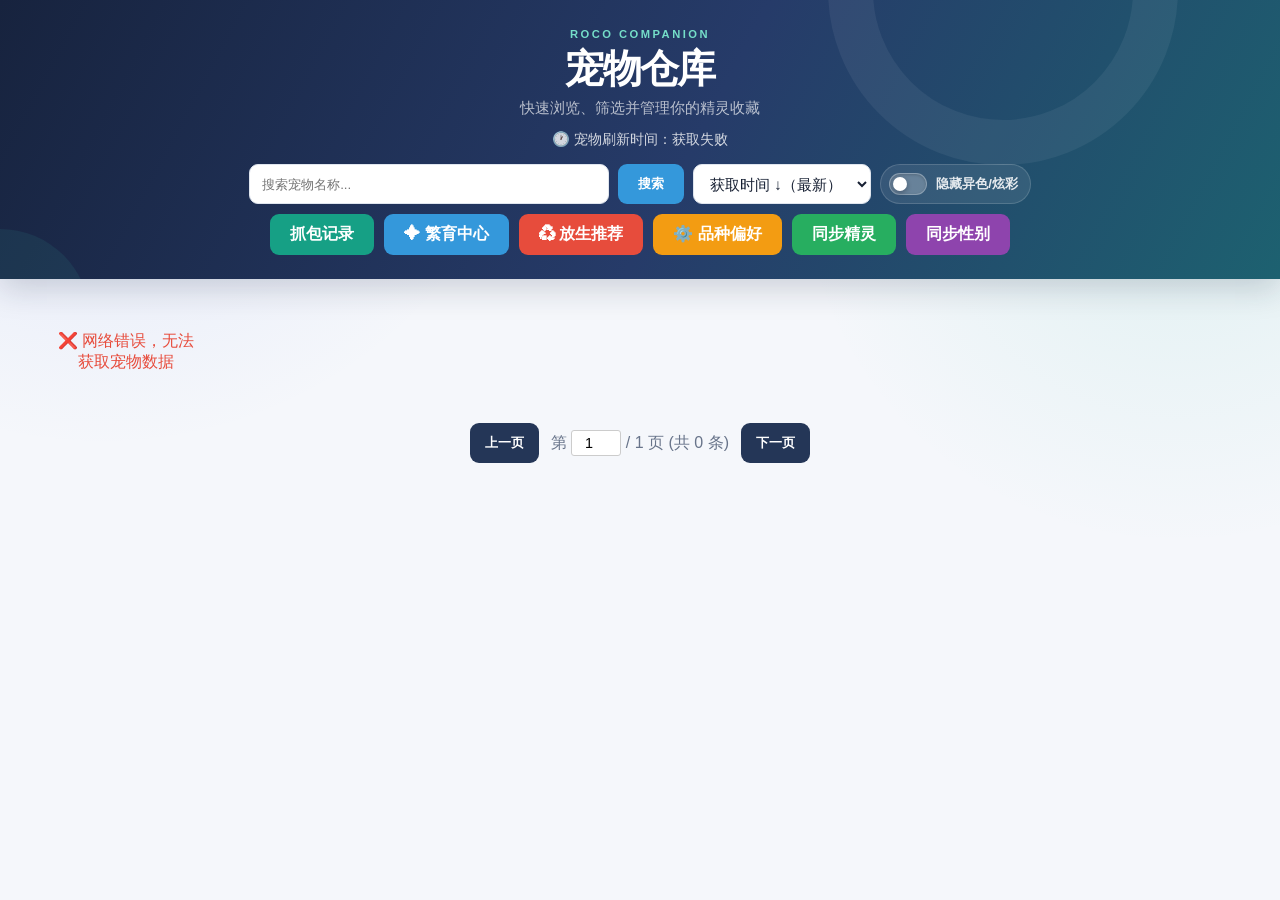
==== commit 6281d9d2: "大世界队伍改成悬浮面板，不再挤占仓库格子 面板固定在页面右上角，仓库列表按整页宽度排列。窄屏时贴在右下角，可单独滚动。" ====
--- a/frontend/index.html
+++ b/frontend/index.html
@@ -4,7 +4,7 @@
     <meta charset="UTF-8">
     <meta name="viewport" content="width=device-width, initial-scale=1.0">
     <title>洛克王国：世界 宠物仓库</title>
-    <link rel="stylesheet" href="style.css?v=5">
+    <link rel="stylesheet" href="style.css?v=6">
 </head>
 <body class="page page-warehouse">
     <div id="app">
--- a/frontend/style.css
+++ b/frontend/style.css
@@ -16,22 +16,22 @@
 }
 
 .warehouse-layout {
-    display: grid;
-    grid-template-columns: 280px minmax(0, 1fr);
-    gap: 18px;
-    align-items: start;
+    display: block;
 }
 
 .world-sidebar {
-    position: sticky;
+    position: fixed;
+    z-index: 30;
     top: 16px;
+    right: 16px;
+    width: min(280px, calc(100vw - 32px));
     max-height: calc(100vh - 32px);
     overflow: auto;
     padding: 14px;
-    background: var(--surface, #fff);
+    background: var(--surface, rgba(255, 255, 255, 0.96));
     border: 1px solid var(--line, #dfe5ee);
     border-radius: var(--radius-md, 15px);
-    box-shadow: var(--shadow-sm, 0 5px 16px rgba(28, 39, 66, 0.07));
+    box-shadow: 0 16px 40px rgba(28, 39, 66, 0.18);
 }
 
 .world-sidebar-head {
@@ -1316,8 +1316,12 @@
     .search-bar select { flex: 1 1 180px; }
     .mutation-toggle { flex: 0 0 auto; }
     main { padding: 14px; }
-    .warehouse-layout { grid-template-columns: 1fr; }
-    .world-sidebar { position: static; max-height: none; }
+    .world-sidebar {
+        top: auto;
+        bottom: 12px;
+        right: 12px;
+        max-height: 46vh;
+    }
     .pet-grid { grid-template-columns: 1fr; }
     .release-summary { display: grid; grid-template-columns: 1fr 1fr; }
     .summary-stat { min-width: 0; padding: 14px; }
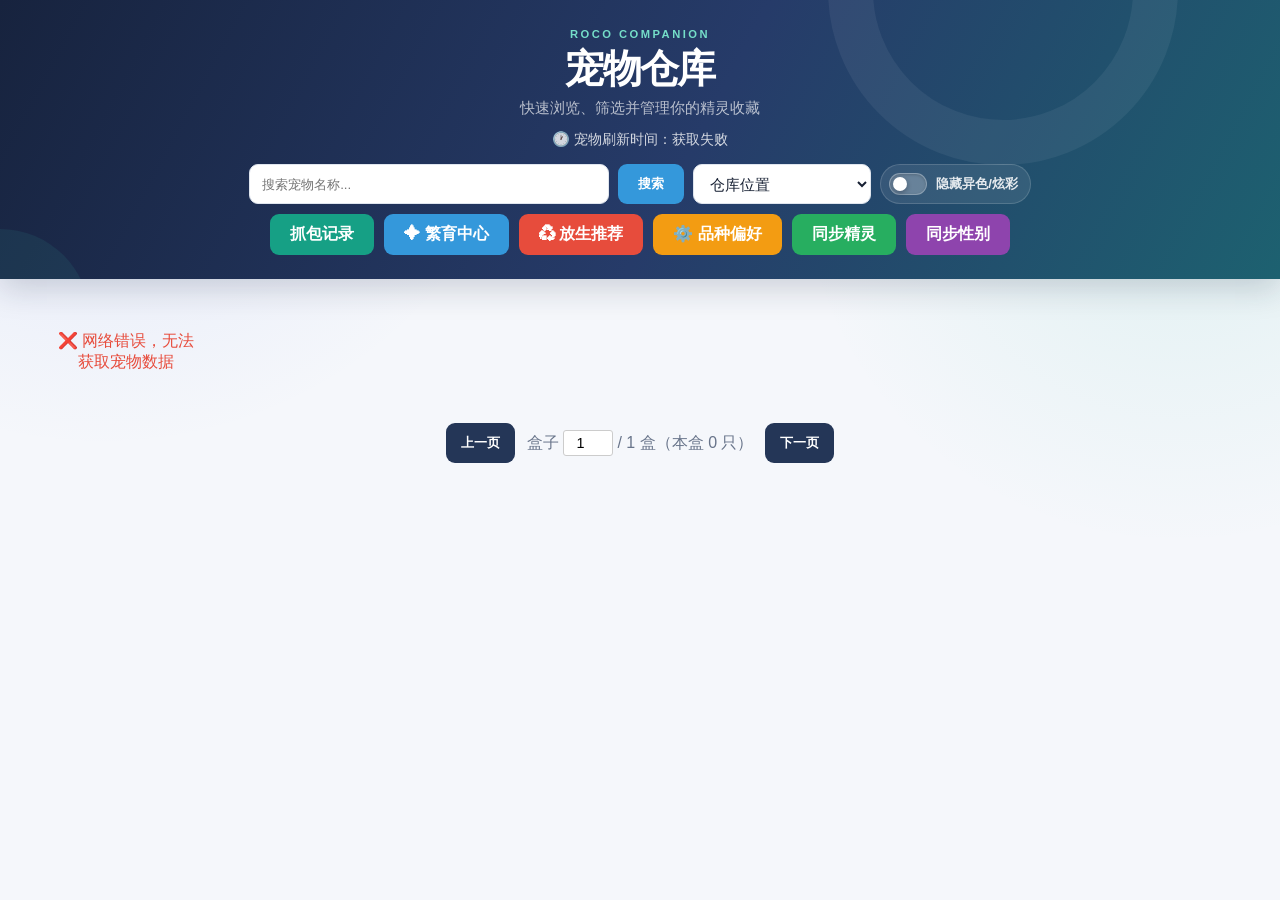
==== commit fc5ecff3: "仓库按盒子分页，空格子留在原来的位置 默认排序下一页只显示一个盒子，最多 30 格。没有精灵的格子留空，不再用后一盒补满。" ====
--- a/frontend/index.html
+++ b/frontend/index.html
@@ -4,7 +4,7 @@
     <meta charset="UTF-8">
     <meta name="viewport" content="width=device-width, initial-scale=1.0">
     <title>洛克王国：世界 宠物仓库</title>
-    <link rel="stylesheet" href="style.css?v=6">
+    <link rel="stylesheet" href="style.css?v=7">
 </head>
 <body class="page page-warehouse">
     <div id="app">
@@ -19,6 +19,7 @@
                 <input type="text" id="searchInput" placeholder="搜索宠物名称...">
                 <button id="searchBtn">搜索</button>
                 <select id="sortSelect" style="padding:6px 10px;border:none;border-radius:4px;font-size:0.95em;cursor:pointer;">
+                    <option value="box">仓库位置</option>
                     <option value="time_desc">获取时间 ↓（最新）</option>
                     <option value="time_asc">获取时间 ↑（最早）</option>
                     <option value="base_id">按图鉴编号 ↑</option>
@@ -67,7 +68,7 @@
             </div>
             <div class="pagination">
                 <button id="prevBtn">上一页</button>
-                <span id="pageInfo">第 <input id="pageInput" type="number" min="1" value="1" style="width:50px;text-align:center;padding:4px;border:1px solid #ccc;border-radius:3px;font-size:0.9em;"> / <span id="totalPages">1</span> 页 (共 <span id="totalCount">0</span> 条)</span>
+                <span id="pageInfo"><span id="pageKind">盒子</span> <input id="pageInput" type="number" min="1" value="1" style="width:50px;text-align:center;padding:4px;border:1px solid #ccc;border-radius:3px;font-size:0.9em;"> / <span id="totalPages">1</span> <span id="pageUnit">盒</span>（<span id="pageCountLabel">本盒</span> <span id="totalCount">0</span> <span id="pageCountUnit">只</span>）</span>
                 <button id="nextBtn">下一页</button>
             </div>
             </div>
@@ -125,6 +126,6 @@
         </div>
     </div>
 
-    <script src="app.js?v=5"></script>
+    <script src="app.js?v=7"></script>
 </body>
 </html>
--- a/frontend/style.css
+++ b/frontend/style.css
@@ -1059,6 +1059,13 @@
 .pet-grid {
     grid-template-columns: repeat(6, 1fr);
     gap: 18px;
+}
+
+.pet-card-empty {
+    min-height: 148px;
+    border: 1px dashed #d5dbe6;
+    border-radius: var(--radius-md, 15px);
+    background: rgba(255, 255, 255, 0.35);
 }
 
 .pet-card {
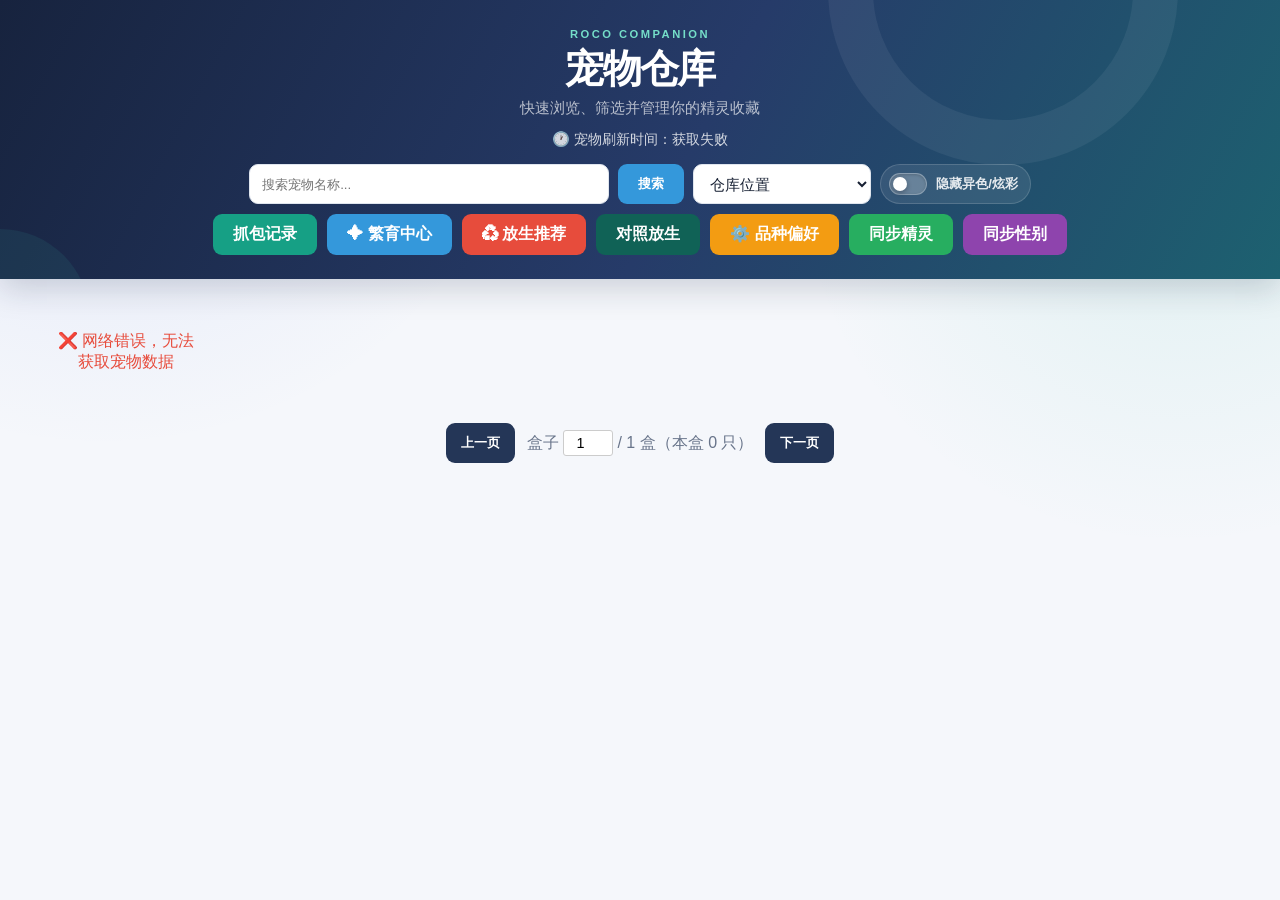
==== commit e62038eb: "保留未装满的盒子，并加上置顶对照窗 空格子不再把整盒过滤掉，4 号和 8 号盒可以按原格位显示。对照放生打开半透明置顶窗，方便对着游戏看当前盒子。" ====
--- a/frontend/index.html
+++ b/frontend/index.html
@@ -34,6 +34,7 @@
                 <a href="packets.html" class="nav-btn" style="text-decoration: none; display: inline-block; background: #16a085; color: white; padding: 10px 20px; border-radius: 4px;">抓包记录</a>
                 <a href="breeding.html" class="nav-btn nav-primary" style="text-decoration: none; display: inline-block; background: #3498db; color: white; padding: 10px 20px; border-radius: 4px;">✦ 繁育中心</a>
                 <a href="release.html" class="nav-btn nav-danger" style="text-decoration: none; display: inline-block; background: #e74c3c; color: white; padding: 10px 20px; border-radius: 4px;">♻ 放生推荐</a>
+                <button id="overlayBtn" type="button" style="padding: 10px 20px; background: rgba(14,102,85,0.9); color: white; border: none; border-radius: 4px; cursor: pointer; font-size: 1em;">对照放生</button>
                 <button id="configSpeciesBtn" style="padding: 10px 20px; background: #f39c12; color: white; border: none; border-radius: 4px; cursor: pointer; font-size: 1em;">⚙️ 品种偏好</button>
                 <button id="syncBtn" style="padding: 10px 20px; background: #27ae60; color: white; border: none; border-radius: 4px; cursor: pointer; font-size: 1em;">同步精灵</button>
                 <button id="syncGenderBtn" style="padding: 10px 20px; background: #8e44ad; color: white; border: none; border-radius: 4px; cursor: pointer; font-size: 1em;">同步性别</button>
@@ -126,6 +127,6 @@
         </div>
     </div>
 
-    <script src="app.js?v=7"></script>
+    <script src="app.js?v=8"></script>
 </body>
 </html>
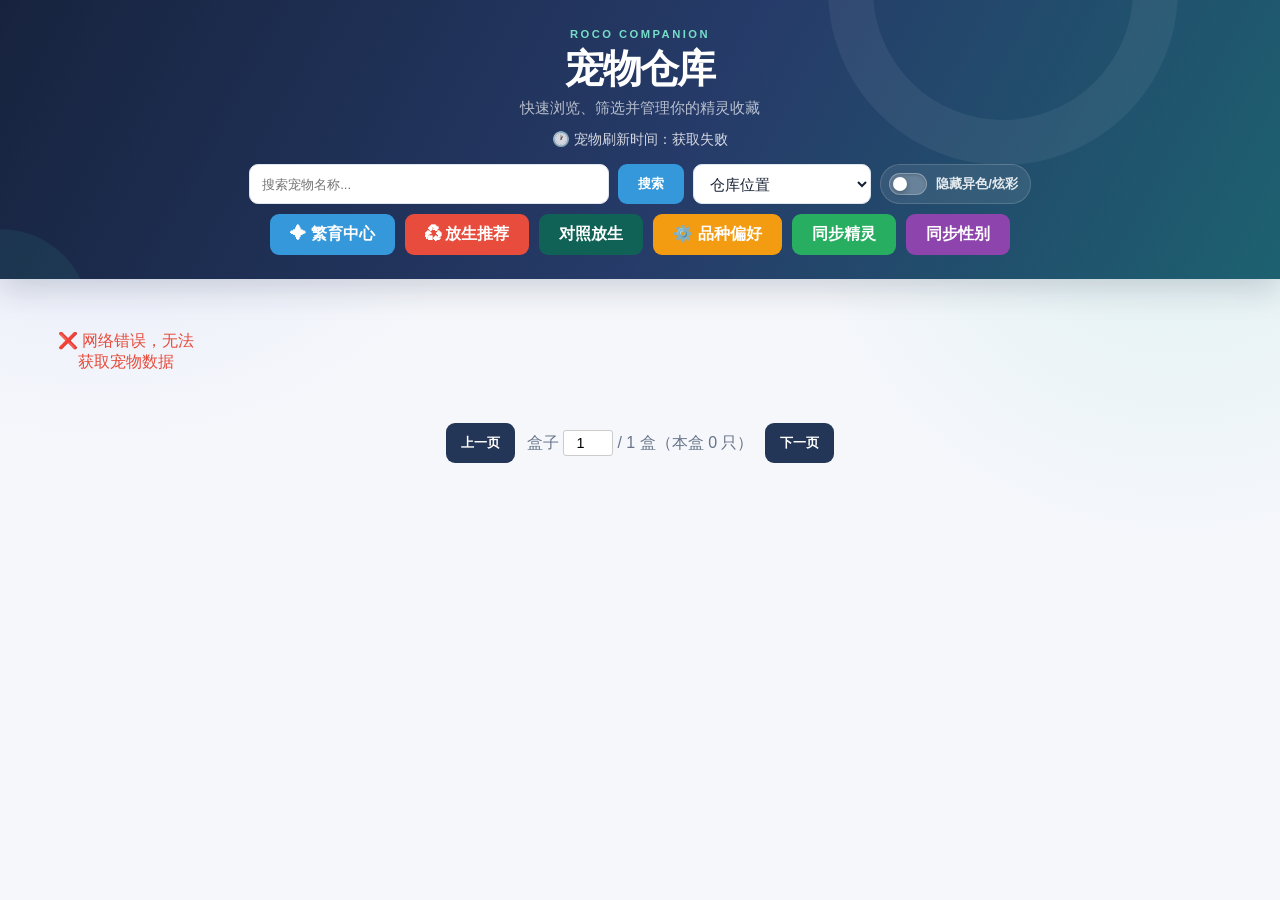
==== commit 292d69fd: "把收齐的仓库从本机抓包推到云端 Windows 上分页收齐后 POST /api/sync/warehouse。非 Windows 默认关闭改道记录，浏览页不再把抓包当主入口。  Co-authore" ====
--- a/frontend/index.html
+++ b/frontend/index.html
@@ -31,13 +31,13 @@
                 </label>
             </div>
             <div class="header-actions" style="margin-top: 10px; display: flex; justify-content: center; gap: 10px; align-items: center;">
-                <a href="packets.html" class="nav-btn" style="text-decoration: none; display: inline-block; background: #16a085; color: white; padding: 10px 20px; border-radius: 4px;">抓包记录</a>
                 <a href="breeding.html" class="nav-btn nav-primary" style="text-decoration: none; display: inline-block; background: #3498db; color: white; padding: 10px 20px; border-radius: 4px;">✦ 繁育中心</a>
                 <a href="release.html" class="nav-btn nav-danger" style="text-decoration: none; display: inline-block; background: #e74c3c; color: white; padding: 10px 20px; border-radius: 4px;">♻ 放生推荐</a>
                 <button id="overlayBtn" type="button" style="padding: 10px 20px; background: rgba(14,102,85,0.9); color: white; border: none; border-radius: 4px; cursor: pointer; font-size: 1em;">对照放生</button>
                 <button id="configSpeciesBtn" style="padding: 10px 20px; background: #f39c12; color: white; border: none; border-radius: 4px; cursor: pointer; font-size: 1em;">⚙️ 品种偏好</button>
                 <button id="syncBtn" style="padding: 10px 20px; background: #27ae60; color: white; border: none; border-radius: 4px; cursor: pointer; font-size: 1em;">同步精灵</button>
                 <button id="syncGenderBtn" style="padding: 10px 20px; background: #8e44ad; color: white; border: none; border-radius: 4px; cursor: pointer; font-size: 1em;">同步性别</button>
+                <a href="packets.html" data-capture-only data-capture-display="inline-block" hidden class="nav-btn" style="text-decoration: none; display: none; background: #16a085; color: white; padding: 10px 20px; border-radius: 4px;">本机抓包</a>
             </div>
             <div id="syncProgress" style="display: none; margin-top: 12px; padding: 0 20px;">
                 <div style="background: rgba(255,255,255,0.15); border-radius: 4px; overflow: hidden; height: 22px; position: relative;">
@@ -58,7 +58,10 @@
         <main class="warehouse-layout">
             <aside id="worldSidebar" class="world-sidebar" hidden>
                 <div class="world-sidebar-head">
-                    <h2>大世界队伍</h2>
+                    <div class="world-sidebar-title-row">
+                        <h2>大世界队伍</h2>
+                        <button id="collapseWorldSidebarBtn" type="button" aria-expanded="true" title="收起侧边栏">收起</button>
+                    </div>
                     <button id="toggleWorldTeamBtn" type="button">在仓库中显示</button>
                 </div>
                 <section id="worldTeams" class="world-teams"></section>
@@ -127,6 +130,7 @@
         </div>
     </div>
 
-    <script src="app.js?v=8"></script>
+    <script src="api.js?v=2"></script>
+    <script src="app.js?v=9"></script>
 </body>
 </html>
--- a/frontend/style.css
+++ b/frontend/style.css
@@ -41,6 +41,13 @@
     margin-bottom: 12px;
 }
 
+.world-sidebar-title-row {
+    display: flex;
+    align-items: center;
+    justify-content: space-between;
+    gap: 8px;
+}
+
 .world-sidebar-head h2 {
     margin: 0;
     font-size: 1rem;
@@ -53,6 +60,38 @@
     border: 0;
     cursor: pointer;
     padding: 8px 10px;
+    border-radius: 8px;
+}
+
+#collapseWorldSidebarBtn {
+    flex: 0 0 auto;
+    background: transparent;
+    color: #0e6655;
+    border: 1px solid #a8d5cc;
+    padding: 4px 10px;
+    font-size: 0.82rem;
+}
+
+.world-sidebar.is-collapsed {
+    width: auto;
+    min-width: 0;
+    max-height: none;
+    overflow: visible;
+    padding: 10px 12px;
+}
+
+.world-sidebar.is-collapsed .world-sidebar-head {
+    margin-bottom: 0;
+    gap: 0;
+}
+
+.world-sidebar.is-collapsed #toggleWorldTeamBtn,
+.world-sidebar.is-collapsed .world-teams {
+    display: none;
+}
+
+.world-sidebar.is-collapsed .world-sidebar-title-row {
+    gap: 10px;
 }
 
 .world-teams {
@@ -1062,10 +1101,36 @@
 }
 
 .pet-card-empty {
-    min-height: 148px;
-    border: 1px dashed #d5dbe6;
+    display: flex;
+    align-items: center;
+    justify-content: center;
+    min-height: 220px;
+    padding: 16px 12px;
+    border: 1px dashed #c5cedd;
     border-radius: var(--radius-md, 15px);
-    background: rgba(255, 255, 255, 0.35);
+    background: rgba(248, 250, 253, 0.72);
+    color: #8a94a6;
+    text-align: center;
+    box-sizing: border-box;
+}
+
+.pet-card-empty-inner {
+    display: flex;
+    flex-direction: column;
+    gap: 6px;
+    align-items: center;
+}
+
+.pet-card-empty-label {
+    font-size: 0.95em;
+    font-weight: 600;
+    letter-spacing: 0.08em;
+    color: #6b7585;
+}
+
+.pet-card-empty-sub {
+    font-size: 0.78em;
+    color: #9aa3b2;
 }
 
 .pet-card {
